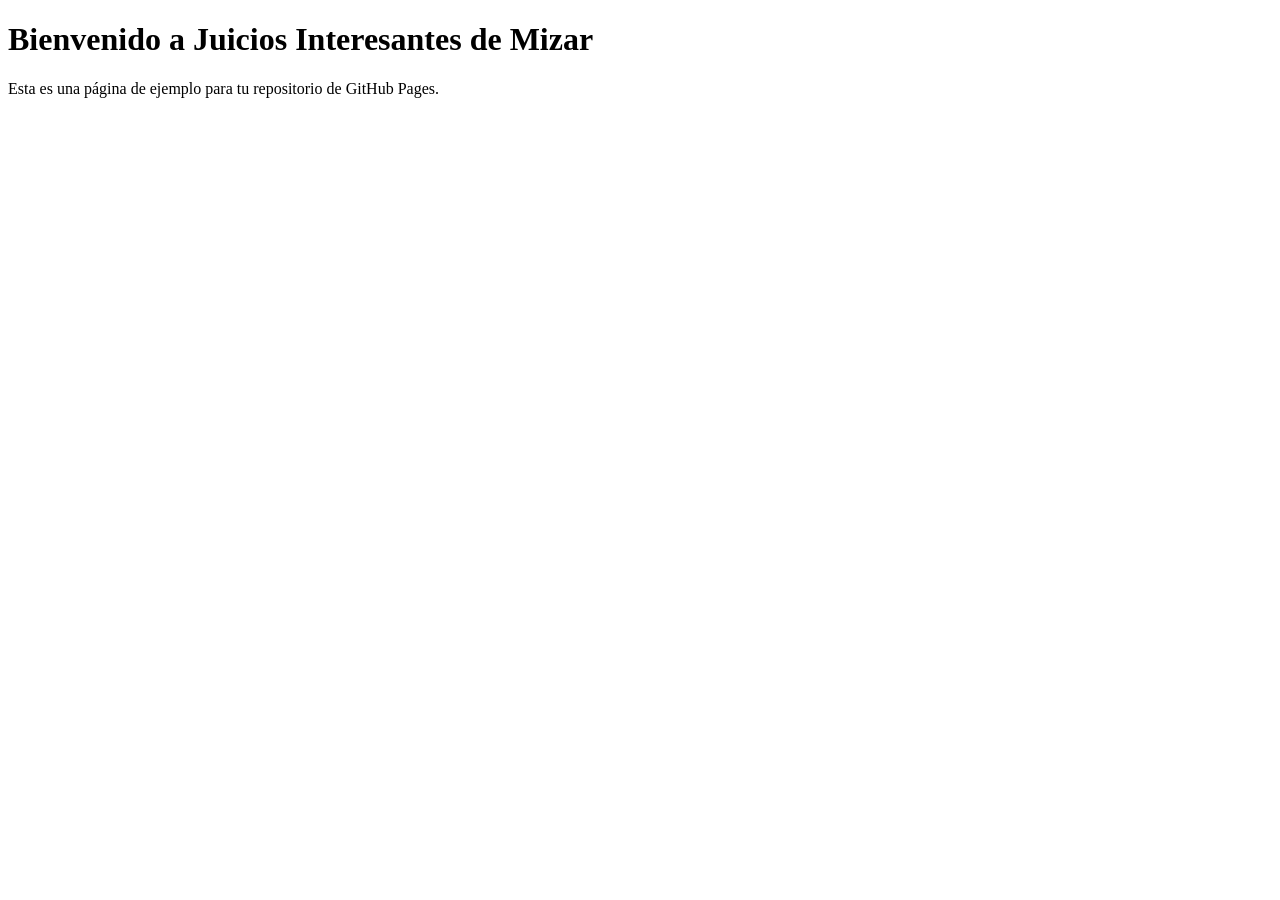
==== index.html @ 7714aa88 "Update index.html" ====
<!DOCTYPE html>
<html lang="es">
<head>
    <meta charset="UTF-8">
    <meta name="viewport" content="width=device-width, initial-scale=1.0">
    <title>Juicios Interesantes de Mizar</title>
</head>
<body>
    <h1>Bienvenido a Juicios Interesantes de Mizar</h1>
    <p>Esta es una página de ejemplo para tu repositorio de GitHub Pages.</p>
</body>
</html>
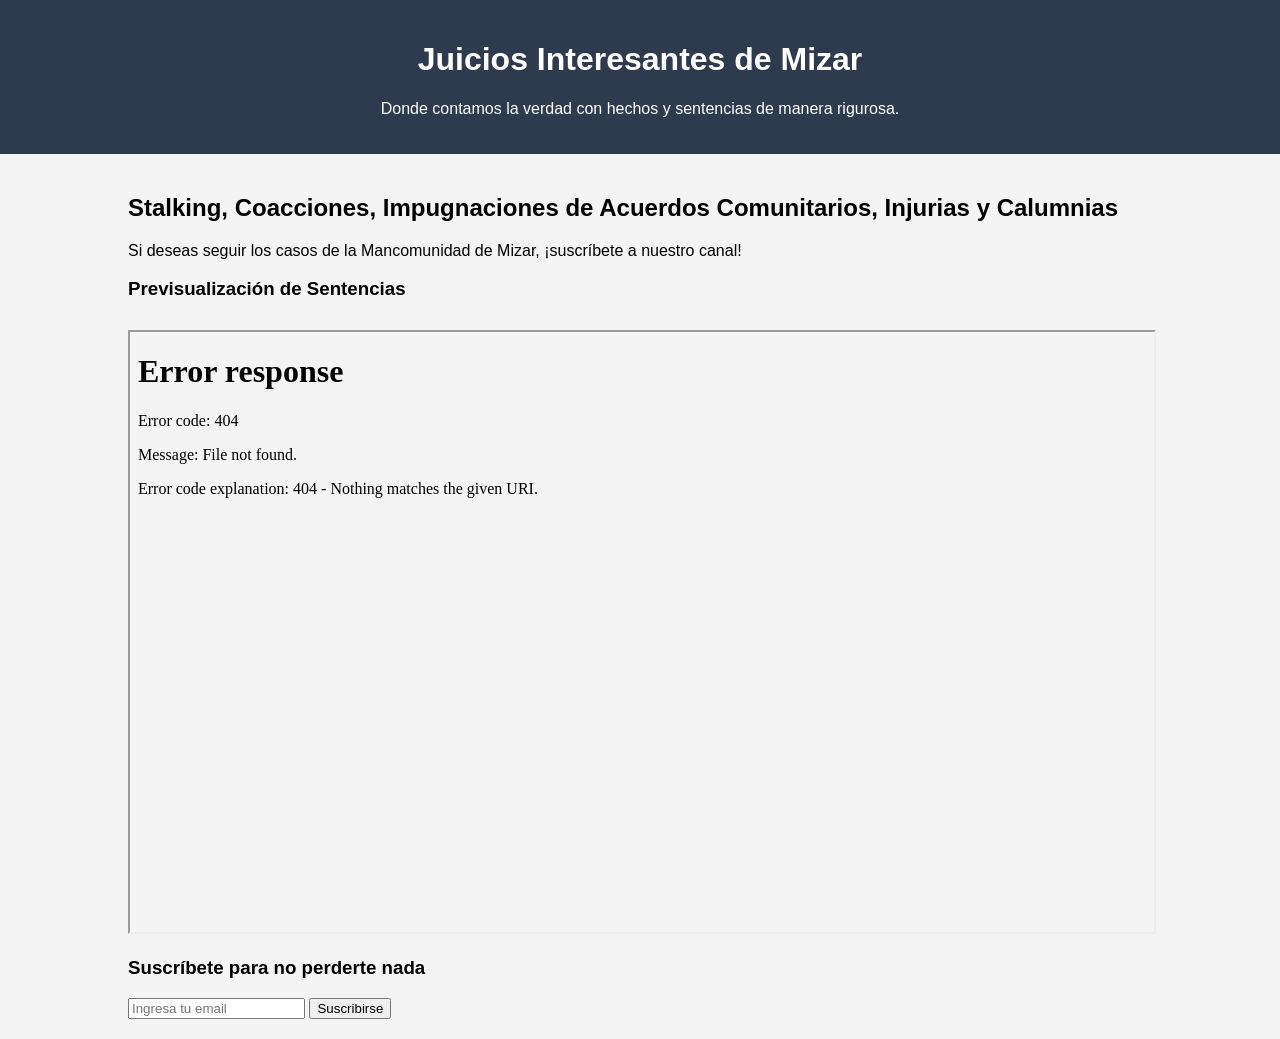
==== commit 9e11c2b2: "Update index.html" ====
--- a/index.html
+++ b/index.html
@@ -4,9 +4,60 @@
     <meta charset="UTF-8">
     <meta name="viewport" content="width=device-width, initial-scale=1.0">
     <title>Juicios Interesantes de Mizar</title>
+    <link rel="stylesheet" href="style.css">
+    <style>
+        /* Aquí puedes agregar tu CSS para personalizar el estilo */
+        body {
+            font-family: Arial, sans-serif;
+            background-color: #f4f4f4;
+            margin: 0;
+            padding: 0;
+        }
+        header {
+            background-color: #2e3b4e;
+            color: white;
+            padding: 20px;
+            text-align: center;
+        }
+        .container {
+            width: 80%;
+            margin: 0 auto;
+            padding: 20px;
+        }
+        .pdf-container {
+            text-align: center;
+            margin-top: 30px;
+        }
+    </style>
 </head>
 <body>
-    <h1>Bienvenido a Juicios Interesantes de Mizar</h1>
-    <p>Esta es una página de ejemplo para tu repositorio de GitHub Pages.</p>
+
+<header>
+    <h1>Juicios Interesantes de Mizar</h1>
+    <p>Donde contamos la verdad con hechos y sentencias de manera rigurosa.</p>
+</header>
+
+<div class="container">
+    <section>
+        <h2>Stalking, Coacciones, Impugnaciones de Acuerdos Comunitarios, Injurias y Calumnias</h2>
+        <p>Si deseas seguir los casos de la Mancomunidad de Mizar, ¡suscríbete a nuestro canal!</p>
+    </section>
+
+    <section>
+        <h3>Previsualización de Sentencias</h3>
+        <div class="pdf-container">
+            <iframe src="URL_DEL_PDF" width="100%" height="600px"></iframe>
+        </div>
+    </section>
+
+    <section>
+        <h3>Suscríbete para no perderte nada</h3>
+        <form action="MAILCHIMP_FORM_URL" method="POST">
+            <input type="email" name="EMAIL" placeholder="Ingresa tu email" required>
+            <button type="submit">Suscribirse</button>
+        </form>
+    </section>
+</div>
+
 </body>
 </html>
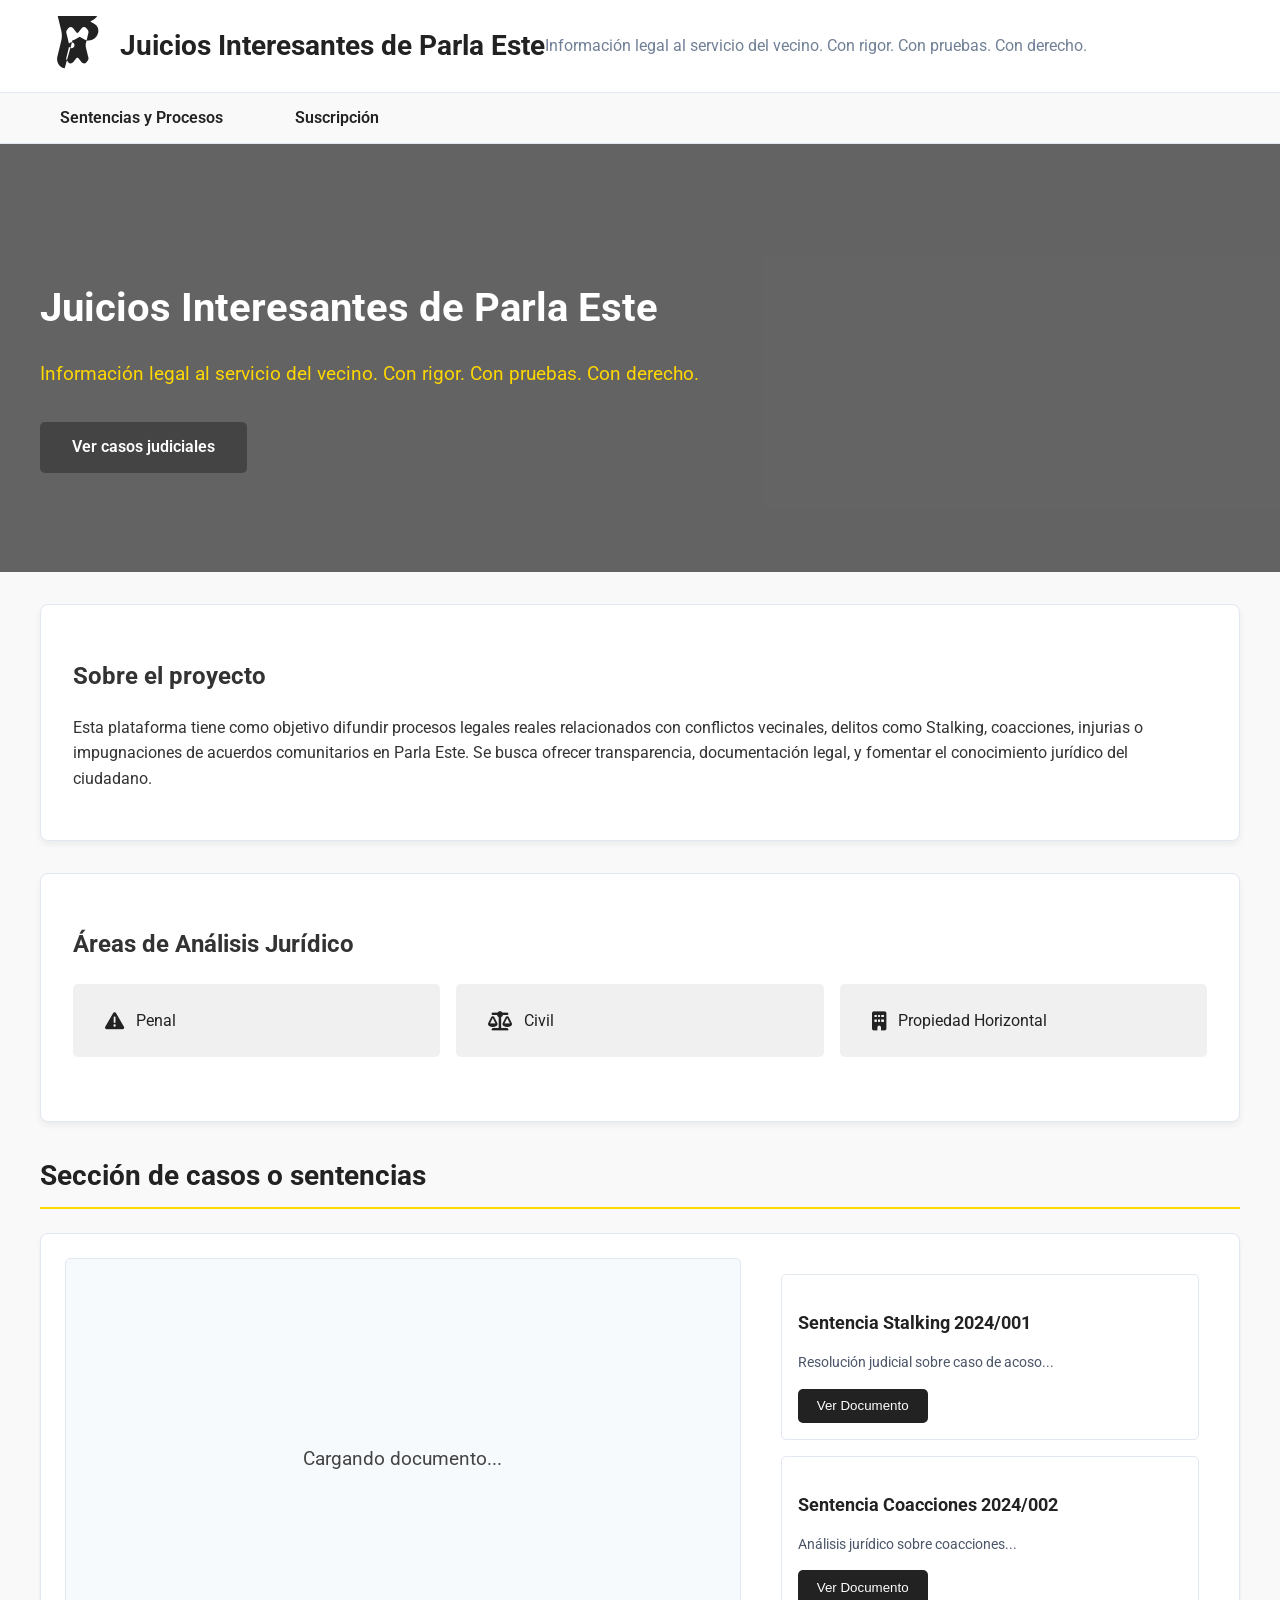
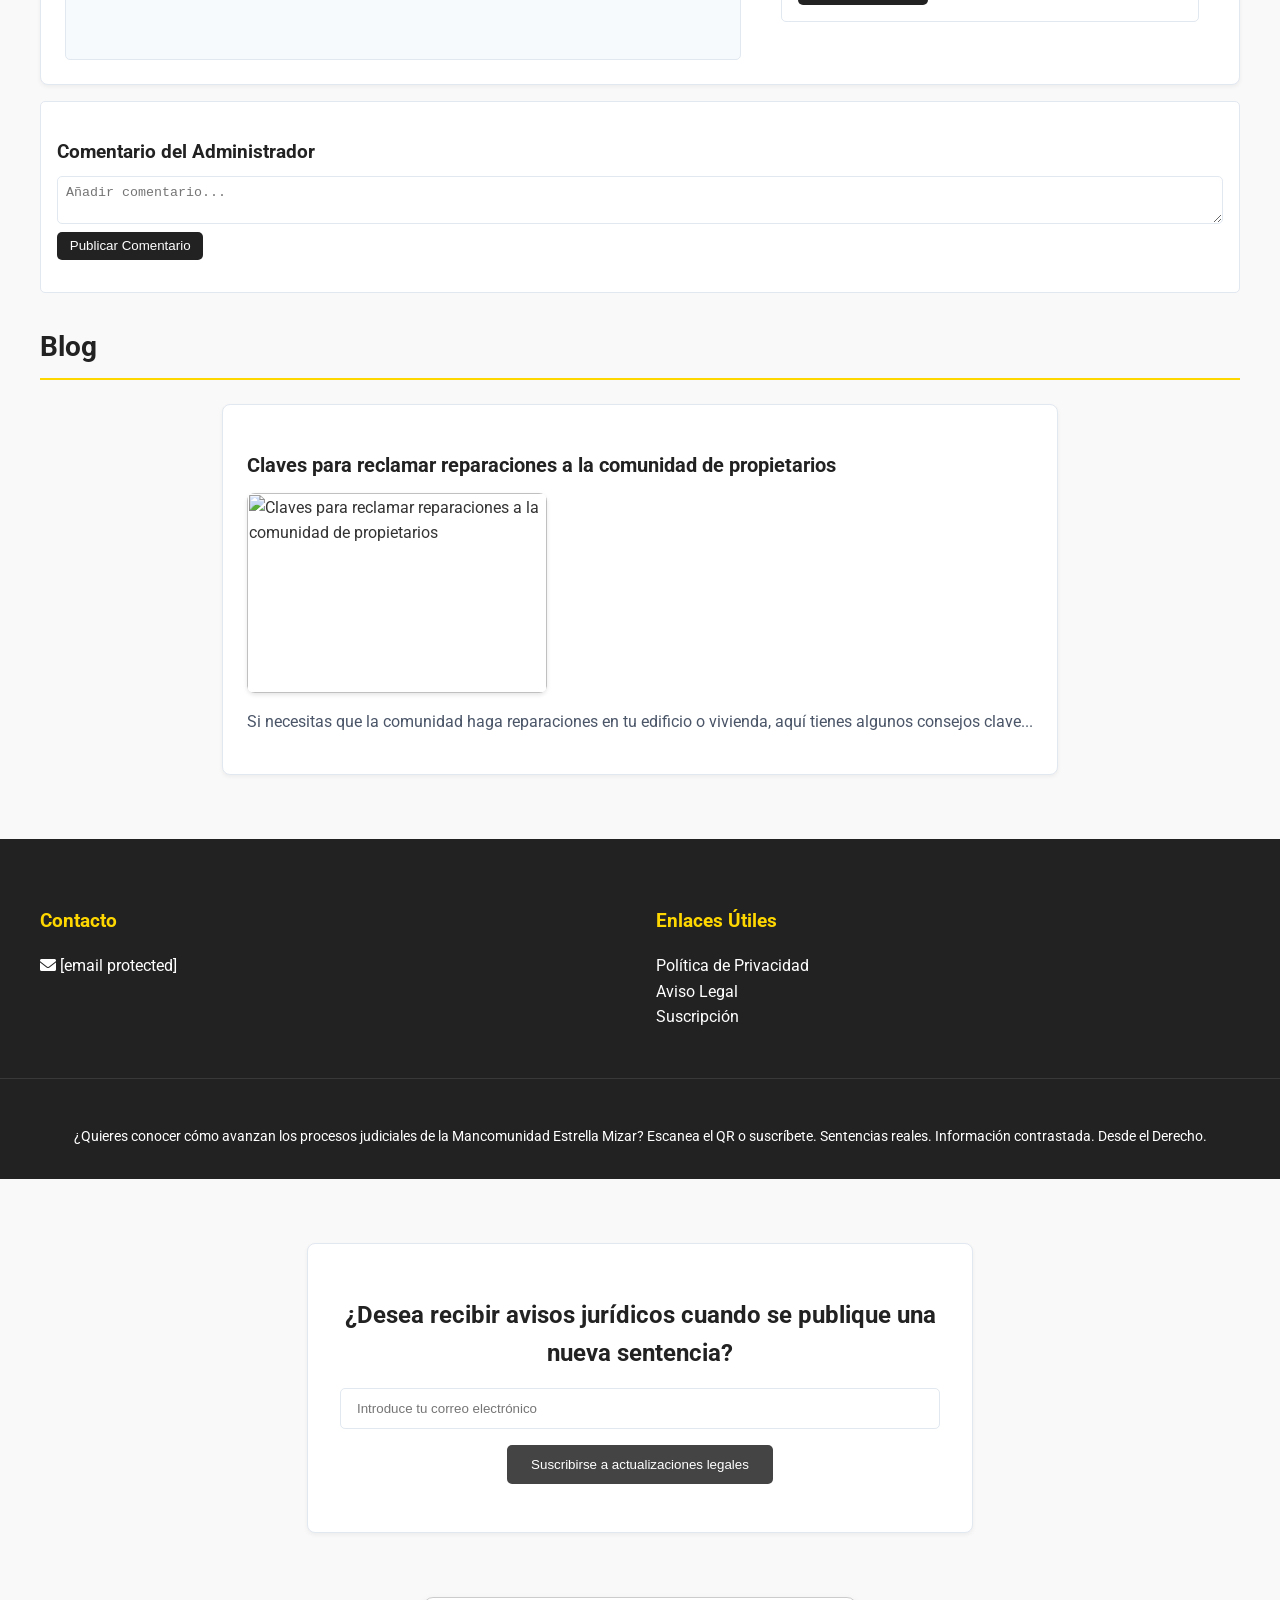
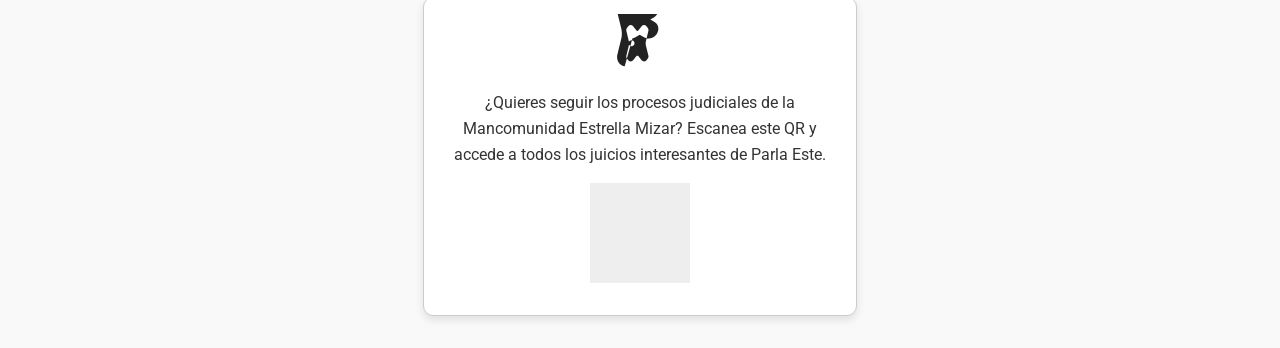
==== commit 329e0316: "Add files via upload" ====
--- a/index.html
+++ b/index.html
@@ -1,63 +1,180 @@
-<!DOCTYPE html>
-<html lang="es">
-<head>
-    <meta charset="UTF-8">
-    <meta name="viewport" content="width=device-width, initial-scale=1.0">
-    <title>Juicios Interesantes de Mizar</title>
-    <link rel="stylesheet" href="style.css">
-    <style>
-        /* Aquí puedes agregar tu CSS para personalizar el estilo */
-        body {
-            font-family: Arial, sans-serif;
-            background-color: #f4f4f4;
-            margin: 0;
-            padding: 0;
-        }
-        header {
-            background-color: #2e3b4e;
-            color: white;
-            padding: 20px;
-            text-align: center;
-        }
-        .container {
-            width: 80%;
-            margin: 0 auto;
-            padding: 20px;
-        }
-        .pdf-container {
-            text-align: center;
-            margin-top: 30px;
-        }
-    </style>
-</head>
-<body>
-
-<header>
-    <h1>Juicios Interesantes de Mizar</h1>
-    <p>Donde contamos la verdad con hechos y sentencias de manera rigurosa.</p>
-</header>
-
-<div class="container">
-    <section>
-        <h2>Stalking, Coacciones, Impugnaciones de Acuerdos Comunitarios, Injurias y Calumnias</h2>
-        <p>Si deseas seguir los casos de la Mancomunidad de Mizar, ¡suscríbete a nuestro canal!</p>
-    </section>
-
-    <section>
-        <h3>Previsualización de Sentencias</h3>
-        <div class="pdf-container">
-            <iframe src="URL_DEL_PDF" width="100%" height="600px"></iframe>
-        </div>
-    </section>
-
-    <section>
-        <h3>Suscríbete para no perderte nada</h3>
-        <form action="MAILCHIMP_FORM_URL" method="POST">
-            <input type="email" name="EMAIL" placeholder="Ingresa tu email" required>
-            <button type="submit">Suscribirse</button>
-        </form>
-    </section>
-</div>
-
-</body>
-</html>
+<html lang="es">
+<head>
+    <meta charset="UTF-8">
+    <meta name="viewport" content="width=device-width, initial-scale=1.0">
+    <title>Juicios Interesantes de Parla Este</title>
+    <link rel="stylesheet" href="style.css">
+    <script src="https://cdnjs.cloudflare.com/ajax/libs/pdf.js/3.4.120/pdf.min.js"></script>
+    <script>pdfjsLib.GlobalWorkerOptions.workerSrc = 'https://cdnjs.cloudflare.com/ajax/libs/pdf.js/3.4.120/pdf.worker.min.js';</script>
+    <script src="script.js" type="module"></script>
+    <link rel="stylesheet" href="https://fonts.googleapis.com/css2?family=Open+Sans:wght@400;600&family=Roboto:wght@400;700&display=swap">
+    <link rel="stylesheet" href="https://cdnjs.cloudflare.com/ajax/libs/font-awesome/6.0.0/css/all.min.css" 
+        integrity="sha512-9usAa10IRO0HhonpyAIVpjrylPvoDwiPUiKdWk5t3PyolY1cOd4DSE0Ga+ri4AuTroPR5aQvXU9xC6qOPnzFeg==" 
+        crossorigin="anonymous" referrerpolicy="no-referrer" />
+</head>
+<body>
+    <header>
+        <div class="header-content">
+            <svg class="logo" viewBox="0 0 100 100" width="60" height="60">
+                <!-- Justice - Themis Goddess -->
+                <path d="M41.2,87.2c-1.6,0-3.2-0.4-4.6-1.2c-6.4-3.7-9.4-11-7.6-18.3l6.5-26.8c0.6-2.6,0.9-5.3,0.9-8.1c0-2.8-0.3-5.4-0.9-8.1
+	l-6.5-26.8c-1.8-7.3,1.2-14.6,7.6-18.3c3.3-1.9,7.2-3,11.1-3c4.1,0,8,1.2,11.3,3.2l7.2,4.2l7.2-4.2c6.7-3.9,15.3-2.1,20.7,4.6
+	c5.4,6.7,3.6,15.3-3.1,20.7l-7.2,4.2l7.2,4.2c6.7,3.9,8.5,12.5,3.1,20.7c-5.4,6.7-14,8.5-20.7,4.6l-7.2-4.2l-7.2,4.2
+	c-1.5,0.9-3.2,1.4-4.8,1.7L41.2,87.2z M44.9,74.1l2.6,3.3c0.9,1.1,2.3,1.7,3.7,1.7c1.4,0,2.7-0.5,3.7-1.4l5.9-7.5c0.8-1,2.2-1,3,0
+	l5.9,7.5c0.9,0.9,2.3,1.4,3.7,1.4c1.4,0,2.7-0.5,3.7-1.7l2.6-3.3c1.1-1.4,1.4-3.2,0.9-5l-3.9-15.9c-0.4-1.4-0.6-2.9-0.6-4.4
+	c0-1.5,0.2-2.9,0.6-4.4l3.9-15.9c0.5-1.8,0.2-3.7-0.9-5l-2.6-3.3c-0.9-1.1-2.3-1.7-3.7-1.7c-1.4,0-2.7,0.5-3.7,1.4l-5.9,7.5
+	c-0.8,1-2.2,1-3,0l-5.9-7.5c-0.9-0.9-2.3-1.4-3.7-1.4c-1.4,0-2.7,0.5-3.7,1.7l-2.6,3.3c-1.1,1.4-1.4,3.2-0.9,5l3.9,15.9
+	c0.4,1.4,0.6,2.9,0.6,4.4c0,1.5-0.2,2.9-0.6,4.4l-3.9,15.9C43.5,70.9,43.8,72.7,44.9,74.1z M47.7,48.8c0-2.7,2.2-4.9,4.9-4.9
+	c2.7,0,4.9,2.2,4.9,4.9c0,2.7-2.2,4.9-4.9,4.9C49.9,53.7,47.7,51.5,47.7,48.8z" fill="#222"/>
+            </svg>
+            <h1>Juicios Interesantes de Parla Este</h1>
+            <p>Información legal al servicio del vecino. Con rigor. Con pruebas. Con derecho.</p>
+        </div>
+    </header>
+
+    <nav class="main-nav">
+        <ul>
+            <li><a href="#sentencias-parla-este">Sentencias y Procesos</a></li>
+            <li><a href="#subscription">Suscripción</a></li>
+        </ul>
+    </nav>
+
+    <section class="hero-section">
+        <div class="hero-overlay"></div>
+        <div class="hero-content">
+            <h2 class="animated-title">Juicios Interesantes de Parla Este</h2>
+            <p class="animated-subtitle">Información legal al servicio del vecino. Con rigor. Con pruebas. Con derecho.</p>
+            <a href="#sentencias-parla-este" class="btn-primary">Ver casos judiciales</a>
+        </div>
+    </section>
+
+    <section id="main-content">
+        <section id="admin-login" class="professional-card">
+            <h2>Admin Login</h2>
+            <form id="admin-form">
+                <input type="text" id="admin-username" placeholder="Usuario" required>
+                <input type="password" id="admin-password" placeholder="Contraseña" required>
+                <button type="submit">Login</button>
+            </form>
+        </section>
+
+        <section id="sobre-nosotros" class="professional-card">
+            <h2>Sobre el proyecto</h2>
+            <p>Esta plataforma tiene como objetivo difundir procesos legales reales relacionados con conflictos vecinales, delitos como Stalking, coacciones, injurias o impugnaciones de acuerdos comunitarios en Parla Este. Se busca ofrecer transparencia, documentación legal, y fomentar el conocimiento jurídico del ciudadano.</p>
+        </section>
+
+        <section id="areas-analisis" class="professional-card">
+            <h2>Áreas de Análisis Jurídico</h2>
+            <ul class="areas-list">
+                <li>
+                    <a href="#" class="area-category" data-area="penal">
+                        <i class="fas fa-exclamation-triangle"></i> Penal
+                    </a>
+                    <ul class="area-sublist" data-area="penal">
+                    </ul>
+                </li>
+                <li>
+                    <a href="#" class="area-category" data-area="civil">
+                        <i class="fas fa-balance-scale"></i> Civil
+                    </a>
+                    <ul class="area-sublist" data-area="civil">
+                    </ul>
+                </li>
+                <li>
+                    <a href="#" class="area-category" data-area="propiedad-horizontal">
+                        <i class="fas fa-building"></i> Propiedad Horizontal
+                    </a>
+                    <ul class="area-sublist" data-area="propiedad-horizontal">
+                    </ul>
+                </li>
+            </ul>
+        </section>
+
+        <section id="sentencias-parla-este" class="document-section">
+            <h2>Sección de casos o sentencias</h2>
+            <div class="document-viewer">
+                <div id="pdf-container">
+                    <canvas id="pdf-viewer"></canvas>
+                    <div id="pdf-loader">Cargando documento...</div>
+                    <div id="pdf-error"></div>
+                    <div class="pdf-controls">
+                        <button id="prev-page">Anterior</button>
+                        <span id="page-num"></span> / <span id="page-count"></span>
+                        <button id="next-page">Siguiente</button>
+                    </div>
+                </div>
+                <div class="document-list">
+                    <!-- Documents will be loaded here -->
+                </div>
+            </div>
+            <div id="admin-comment-area">
+                <h3>Comentario del Administrador</h3>
+                <form id="admin-comment-form">
+                    <textarea id="admin-comment" placeholder="Añadir comentario..." required></textarea>
+                    <button type="submit">Publicar Comentario</button>
+                </form>
+                <div id="admin-comments-list"></div>
+            </div>
+        </section>
+
+        <section id="blog" class="gallery-section">
+            <h2>Blog</h2>
+            <div class="image-grid">
+                <!-- Blog posts will be loaded here -->
+            </div>
+        </section>
+    </section>
+
+    <footer>
+        <div class="footer-content">
+            <div class="footer-section">
+                <h3>Contacto</h3>
+                <p><i class="fas fa-envelope"></i> <a href="/cdn-cgi/l/email-protection" class="__cf_email__" data-cfemail="afc6c1c9c0efc5dac6ccc6c0dcdfceddc3cecadcdbca81ccc0c2">[email&#160;protected]</a></p>
+            </div>
+            <div class="footer-section">
+                <h3>Enlaces Útiles</h3>
+                <ul>
+                    <li><a href="#">Política de Privacidad</a></li>
+                    <li><a href="#">Aviso Legal</a></li>
+                    <li><a href="#subscription">Suscripción</a></li>
+                </ul>
+            </div>
+        </div>
+        <div class="footer-bottom">
+            <p>¿Quieres conocer cómo avanzan los procesos judiciales de la Mancomunidad Estrella Mizar? Escanea el QR o suscríbete. Sentencias reales. Información contrastada. Desde el Derecho.</p>
+        </div>
+    </footer>
+
+    <section id="subscription" class="subscription-section">
+        <div class="subscription-content">
+            <h2>¿Desea recibir avisos jurídicos cuando se publique una nueva sentencia?</h2>
+            <form id="subscription-form">
+                <input type="email" placeholder="Introduce tu correo electrónico" required>
+                <button type="submit">Suscribirse a actualizaciones legales</button>
+            </form>
+        </div>
+    </section>
+
+    <div id="tarjeta-buzoneo" class="tarjeta-buzoneo">
+        <div class="tarjeta-content">
+            <div class="tarjeta-logo">
+                <svg class="logo" viewBox="0 0 100 100" width="60" height="60">
+                    <!-- Justice Scale and Owl -->
+                    <path d="M41.2,87.2c-1.6,0-3.2-0.4-4.6-1.2c-6.4-3.7-9.4-11-7.6-18.3l6.5-26.8c0.6-2.6,0.9-5.3,0.9-8.1c0-2.8-0.3-5.4-0.9-8.1
+	l-6.5-26.8c-1.8-7.3,1.2-14.6,7.6-18.3c3.3-1.9,7.2-3,11.1-3c4.1,0,8,1.2,11.3,3.2l7.2,4.2l7.2-4.2c6.7-3.9,15.3-2.1,20.7,4.6
+	c5.4,6.7,3.6,15.3-3.1,20.7l-7.2,4.2l7.2,4.2c6.7,3.9,8.5,12.5,3.1,20.7c-5.4,6.7-14,8.5-20.7,4.6l-7.2-4.2l-7.2,4.2
+	c-1.5,0.9-3.2,1.4-4.8,1.7L41.2,87.2z M44.9,74.1l2.6,3.3c0.9,1.1,2.3,1.7,3.7,1.7c1.4,0,2.7-0.5,3.7-1.4l5.9-7.5c0.8-1,2.2-1,3,0
+	l5.9,7.5c0.9,0.9,2.3,1.4,3.7,1.4c1.4,0,2.7-0.5,3.7-1.7l2.6-3.3c1.1-1.4,1.4-3.2,0.9-5l-3.9-15.9c-0.4-1.4-0.6-2.9-0.6-4.4
+	c0-1.5,0.2-2.9,0.6-4.4l3.9-15.9c0.5-1.8,0.2-3.7-0.9-5l-2.6-3.3c-0.9-1.1-2.3-1.7-3.7-1.7c-1.4,0-2.7,0.5-3.7,1.4l-5.9,7.5
+	c-0.8,1-2.2,1-3,0l-5.9-7.5c-0.9-0.9-2.3-1.4-3.7-1.4c-1.4,0-2.7,0.5-3.7,1.7l-2.6,3.3c-1.1,1.4-1.4,3.2-0.9,5l3.9,15.9
+	c0.4,1.4,0.6,2.9,0.6,4.4c0,1.5-0.2,2.9-0.6,4.4l-3.9,15.9C43.5,70.9,43.8,72.7,44.9,74.1z M47.7,48.8c0-2.7,2.2-4.9,4.9-4.9
+	c2.7,0,4.9,2.2,4.9,4.9c0,2.7-2.2,4.9-4.9,4.9C49.9,53.7,47.7,51.5,47.7,48.8z" fill="#222"/>
+            </svg>
+            <p>¿Quieres seguir los procesos judiciales de la Mancomunidad Estrella Mizar? Escanea este QR y accede a todos los juicios interesantes de Parla Este.</p>
+            <div class="tarjeta-qr">
+                <!-- QR Code goes here -->
+            </div>
+        </div>
+    </div>
+<script data-cfasync="false" src="/cdn-cgi/scripts/5c5dd728/cloudflare-static/email-decode.min.js"></script></body>
+</html>
--- a/style.css
+++ b/style.css
@@ -0,0 +1,820 @@
+:root {
+    --primary-color: #222; /* Black */
+    --secondary-color: #444; /* Dark Grey */
+    --accent-color: #FFD700; /* Gold/Yellow */
+    --text-color: #333; /* Darker text for readability */
+    --background-color: #f9f9f9; /* Light grey background */
+    --card-background: #fff; /* White cards */
+}
+
+body {
+    font-family: 'Roboto', sans-serif; /* Modern, readable font */
+    margin: 0;
+    padding: 0;
+    background-color: var(--background-color);
+    color: var(--text-color);
+    line-height: 1.6;
+}
+
+/* Header Styles */
+header {
+    background: #fff; /* White header */
+    color: var(--primary-color);
+    padding: 1rem 0;
+    border-bottom: 1px solid #e2e8f0;
+}
+
+.header-content {
+    max-width: 1200px;
+    margin: 0 auto;
+    padding: 0 2rem;
+    display: flex;
+    align-items: center;
+    justify-content: flex-start;
+}
+
+.logo {
+    width: 60px;
+    height: 60px;
+    margin-right: 20px;
+}
+
+.header-content h1 {
+    font-size: 1.75rem; /* Reduced size */
+    margin: 0;
+    font-weight: 700;
+}
+
+.header-content p {
+    font-size: 1rem;
+    color: #718096; /* Muted color */
+}
+
+/* Navigation Styles */
+.main-nav {
+    background: var(--background-color); /* Light background */
+    box-shadow: none; /* Reduced shadow */
+    position: sticky;
+    top: 0;
+    z-index: 1000;
+    border-bottom: 1px solid #e2e8f0;
+}
+
+.main-nav ul {
+    max-width: 1200px;
+    margin: 0 auto;
+    padding: 0 2rem;
+    list-style: none;
+    display: flex;
+    justify-content: flex-start; /* Align left */
+}
+
+.main-nav li {
+    margin-right: 2rem; /* Spacing between items */
+}
+
+.main-nav a {
+    display: block;
+    padding: 0.75rem 1.25rem;
+    color: var(--primary-color);
+    text-decoration: none;
+    font-weight: 600;
+    transition: color 0.3s ease;
+    border-radius: 5px;
+}
+
+.main-nav a:hover {
+    color: var(--secondary-color);
+    background-color: var(--accent-color); /* Highlight on hover */
+}
+
+/* Hero Section */
+.hero-section {
+    position: relative;
+    background: url('https://images.unsplash.com/photo-1555501579-142572666094?q=80&w=2070&auto=format&fit=crop&ixlib=rb-4.0.3&ixid=M3wxMjA3fDB8MHxwaG90by1wYWdlfHx8fGVufDB8fHx8fA%3D%3D') center/cover no-repeat; /* New image */
+    min-height: 300px;
+    display: flex;
+    align-items: center;
+    justify-content: center;
+    text-align: left; /* Align text left */
+    color: white;
+    padding: 4rem 2rem;
+}
+
+.hero-overlay {
+    position: absolute;
+    top: 0;
+    left: 0;
+    right: 0;
+    bottom: 0;
+    background: rgba(0, 0, 0, 0.6); /* Darker overlay */
+    z-index: 1;
+}
+
+.hero-content {
+    position: relative;
+    z-index: 2;
+    max-width: 1200px;
+    width: 100%;
+    margin: 0 auto;
+}
+
+.hero-content h2 {
+    font-size: 2.5rem; /* Adjusted size */
+    margin-bottom: 1rem;
+    font-weight: 700;
+}
+
+.hero-content p {
+    font-size: 1.2rem;
+    margin-bottom: 2rem;
+    color: var(--accent-color); /* Light text color */
+}
+
+.btn-primary {
+    display: inline-block;
+    background-color: var(--secondary-color);
+    color: white;
+    padding: 0.8rem 2rem;
+    border-radius: 5px;
+    font-weight: 600;
+    text-decoration: none;
+    transition: background 0.3s ease;
+}
+
+.btn-primary:hover {
+    background-color: var(--primary-color);
+}
+
+/* Main Content */
+#main-content {
+    max-width: 1200px;
+    margin: 2rem auto;
+    padding: 0 2rem;
+}
+
+/* Professional Card */
+.professional-card {
+    background: var(--card-background);
+    border-radius: 8px;
+    padding: 2rem;
+    margin: 2rem 0;
+    box-shadow: 0 4px 6px rgba(0,0,0,0.05);
+    border: 1px solid #e2e8f0;
+}
+
+.professional-card ul {
+    list-style-type: none; 
+    padding-left: 0; 
+    display: grid;
+    grid-template-columns: repeat(auto-fit, minmax(250px, 1fr)); 
+    gap: 1rem;
+}
+
+.professional-card ul li {
+    display: flex;
+    align-items: center;
+    padding: 0.75rem 1rem;
+    background-color: #f0f0f0;
+    color: var(--primary-color);
+    border-radius: 5px;
+}
+
+.professional-card ul li i {
+    margin-right: 0.75rem;
+    font-size: 1.2rem;
+}
+
+/* Articles Section */
+.articles-section {
+    margin-bottom: 2rem;
+}
+
+.articles-section h2,
+.document-section h2,
+.comments-section h2,
+.gallery-section h2 {
+    font-size: 1.75rem;
+    color: var(--primary-color);
+    margin-bottom: 1.5rem;
+    border-bottom: 2px solid var(--accent-color);
+    padding-bottom: 0.5rem;
+}
+
+.articles-container {
+    display: grid;
+    grid-template-columns: repeat(auto-fit, minmax(350px, 1fr));
+    gap: 1.5rem;
+}
+
+.article-item {
+    background: var(--card-background);
+    border-radius: 8px;
+    padding: 1.5rem;
+    box-shadow: 0 2px 4px rgba(0, 0, 0, 0.05);
+    border: 1px solid #e2e8f0;
+    transition: transform 0.2s ease;
+}
+
+.article-item:hover {
+    transform: translateY(-3px);
+    box-shadow: 0 4px 8px rgba(0, 0, 0, 0.1);
+}
+
+.article-item h3 {
+    margin-bottom: 0.75rem;
+    color: var(--primary-color);
+    font-size: 1.25rem;
+}
+
+.article-item a {
+    text-decoration: none;
+    color: inherit;
+}
+
+.article-item p {
+    color: #4a5568;
+    font-size: 1rem;
+}
+
+/* Document Section */
+.document-section {
+    margin-bottom: 2rem;
+}
+
+.document-viewer {
+    display: grid;
+    grid-template-columns: 3fr 2fr;
+    gap: 1.5rem;
+    background: var(--card-background);
+    padding: 1.5rem;
+    border-radius: 8px;
+    box-shadow: 0 2px 4px rgba(0, 0, 0, 0.05);
+    border: 1px solid #e2e8f0;
+}
+
+#pdf-container {
+    min-height: 400px;
+    background: #f7fafc;
+    border-radius: 5px;
+    overflow: hidden;
+    border: 1px solid #e2e8f0;
+    position: relative; 
+}
+
+#pdf-viewer {
+    width: 100%;
+    height: 100%;
+}
+
+#pdf-loader {
+    position: absolute;
+    top: 50%;
+    left: 50%;
+    transform: translate(-50%, -50%);
+    font-size: 1.2rem;
+    color: var(--secondary-color);
+}
+
+#pdf-error {
+    position: absolute;
+    top: 50%;
+    left: 50%;
+    transform: translate(-50%, -50%);
+    color: red;
+    font-size: 1.2rem;
+}
+
+.pdf-controls {
+    text-align: center;
+    margin-top: 0.5rem;
+}
+
+.pdf-controls button {
+    background: var(--primary-color);
+    color: white;
+    border: none;
+    padding: 0.4rem 0.8rem;
+    border-radius: 5px;
+    cursor: pointer;
+    transition: background-color 0.3s ease;
+    margin: 0 0.5rem;
+}
+
+.pdf-controls button:hover {
+    background: var(--secondary-color);
+}
+
+.document-list {
+    padding: 1rem;
+    border-radius: 5px;
+}
+
+.document-item {
+    background: #fff;
+    border-radius: 5px;
+    padding: 1rem;
+    margin-bottom: 1rem;
+    border: 1px solid #e2e8f0;
+    transition: transform 0.2s ease;
+}
+
+.document-item:hover {
+    transform: translateX(3px);
+    box-shadow: 0 2px 4px rgba(0, 0, 0, 0.05);
+}
+
+.document-item h3 {
+    color: var(--primary-color);
+    font-size: 1.1rem;
+    margin-bottom: 0.5rem;
+}
+
+.document-item p {
+    color: #4a5568;
+    font-size: 0.9rem;
+}
+
+.view-doc-btn {
+    background: var(--primary-color);
+    color: white;
+    border: none;
+    padding: 0.6rem 1.2rem;
+    border-radius: 5px;
+    cursor: pointer;
+    transition: background-color 0.3s ease;
+}
+
+.view-doc-btn:hover {
+    background: var(--secondary-color);
+}
+
+/* Blog Section */
+.blog-post {
+    background: var(--card-background);
+    border-radius: 8px;
+    padding: 1.5rem;
+    box-shadow: 0 2px 4px rgba(0, 0, 0, 0.05);
+    border: 1px solid #e2e8f0;
+    transition: transform 0.2s ease;
+}
+
+.blog-post:hover {
+    transform: translateY(-3px);
+    box-shadow: 0 4px 8px rgba(0, 0, 0, 0.1);
+}
+
+.blog-post h3 {
+    margin-bottom: 0.75rem;
+    color: var(--primary-color);
+    font-size: 1.25rem;
+}
+
+.blog-post p {
+    color: #4a5568;
+    font-size: 1rem;
+}
+
+/* Admin Comment Area */
+#admin-comment-area {
+    margin-top: 1rem;
+    padding: 1rem;
+    background: var(--card-background);
+    border: 1px solid #e2e8f0;
+    border-radius: 5px;
+}
+
+#admin-comment-area h3 {
+    font-size: 1.2rem;
+    color: var(--primary-color);
+    margin-bottom: 0.5rem;
+}
+
+#admin-comment-form textarea {
+    width: 100%;
+    padding: 0.5rem;
+    border: 1px solid #e2e8f0;
+    border-radius: 5px;
+    margin-bottom: 0.5rem;
+    resize: vertical;
+}
+
+#admin-comment-form button {
+    background: var(--primary-color);
+    color: white;
+    border: none;
+    padding: 0.4rem 0.8rem;
+    border-radius: 5px;
+    cursor: pointer;
+    transition: background-color 0.3s ease;
+}
+
+#admin-comment-form button:hover {
+    background: var(--secondary-color);
+}
+
+#admin-comments-list .comment {
+    background: #f7f7f7;
+    border: 1px solid #e2e8f0;
+    padding: 0.5rem;
+    margin-bottom: 0.5rem;
+    border-radius: 5px;
+}
+
+/* Comments Section */
+.comments-section {
+    margin-bottom: 2rem;
+}
+
+#comment-form {
+    display: none;
+}
+
+.comments-section.moderator-mode #comment-form {
+    display: block;
+}
+
+.moderator-note {
+    font-size: 0.9rem;
+    font-style: italic;
+    color: var(--secondary-color);
+    margin-bottom: 1rem;
+}
+
+#comment-form textarea {
+    width: 100%;
+    padding: 0.8rem;
+    border: 1px solid #e2e8f0;
+    border-radius: 5px;
+    margin-bottom: 1rem;
+    resize: vertical;
+}
+
+#comment-form button {
+    background: var(--primary-color);
+    color: white;
+    border: none;
+    padding: 0.6rem 1.2rem;
+    border-radius: 5px;
+    cursor: pointer;
+    transition: background-color 0.3s ease;
+}
+
+#comment-form button:hover {
+    background: var(--secondary-color);
+}
+
+#comments-list .comment {
+    background: var(--card-background);
+    border-radius: 5px;
+    padding: 1rem;
+    margin-bottom: 1rem;
+    border: 1px solid #e2e8f0;
+}
+
+.comment-header {
+    display: flex;
+    justify-content: space-between;
+    align-items: center;
+    margin-bottom: 0.5rem;
+}
+
+.comment-header strong {
+    color: var(--primary-color);
+    font-size: 1rem;
+}
+
+.comment-header span {
+    color: #718096;
+    font-size: 0.8rem;
+}
+
+#comments-list .comment p {
+    color: #4a5568;
+    font-size: 0.9rem;
+}
+
+/* Galería de Imágenes */
+.gallery-section {
+    margin-bottom: 2rem;
+}
+
+.gallery-section h2 {
+    font-size: 1.75rem;
+    color: var(--primary-color);
+    margin-bottom: 1.5rem;
+    border-bottom: 2px solid var(--accent-color);
+    padding-bottom: 0.5rem;
+}
+
+.image-grid {
+    display: flex;
+    flex-wrap: wrap;
+    justify-content: space-around;
+    gap: 1rem;
+}
+
+.image-grid img {
+    border-radius: 8px;
+    box-shadow: 0 2px 4px rgba(0, 0, 0, 0.1);
+    transition: transform 0.3s ease;
+    width: 100%;
+    max-width: 400px;
+    height: auto;
+    object-fit: cover;
+}
+
+.image-grid img:hover {
+    transform: scale(1.05);
+}
+
+/* Subscription Section */
+.subscription-section {
+    max-width: 600px;
+    margin: 4rem auto;
+    padding: 2rem;
+    background: var(--card-background);
+    border-radius: 8px;
+    box-shadow: 0 2px 4px rgba(0, 0, 0, 0.05);
+    border: 1px solid #e2e8f0;
+    text-align: center;
+}
+
+.subscription-content h2 {
+    margin-bottom: 1rem;
+    color: var(--primary-color);
+    font-size: 1.5rem;
+}
+
+.subscription-content p {
+    margin-bottom: 1.5rem;
+    color: #4a5568;
+}
+
+#subscription-form {
+    display: flex;
+    flex-direction: column;
+    align-items: center;
+}
+
+#subscription-form input[type="email"] {
+    padding: 0.75rem 1rem;
+    border: 1px solid #e2e8f0;
+    border-radius: 5px;
+    width: 100%;
+    margin-bottom: 1rem;
+}
+
+#subscription-form button {
+    background: var(--secondary-color);
+    color: white;
+    border: none;
+    padding: 0.75rem 1.5rem;
+    border-radius: 5px;
+    cursor: pointer;
+    transition: background-color 0.3s ease;
+}
+
+#subscription-form button:hover {
+    background: var(--primary-color);
+}
+
+/* Footer Styles */
+footer {
+    background: var(--primary-color);
+    color: white;
+    padding: 3rem 0 1rem;
+    margin-top: 4rem;
+}
+
+.footer-content {
+    max-width: 1200px;
+    margin: 0 auto;
+    padding: 0 2rem;
+    display: grid;
+    grid-template-columns: repeat(auto-fit, minmax(250px, 1fr));
+    gap: 2rem;
+}
+
+.footer-section h3 {
+    color: var(--accent-color);
+    margin-bottom: 1rem;
+    font-size: 1.2rem;
+}
+
+.footer-section ul {
+    list-style: none;
+    padding: 0;
+}
+
+.footer-section a {
+    color: white;
+    text-decoration: none;
+    transition: color 0.3s ease;
+}
+
+.footer-section a:hover {
+    color: var(--accent-color);
+}
+
+.footer-bottom {
+    text-align: center;
+    padding-top: 2rem;
+    margin-top: 2rem;
+    border-top: 1px solid rgba(255,255,255,0.1);
+    font-size: 0.9rem;
+}
+
+/* Responsive Design */
+@media (max-width: 768px) {
+    .header-content {
+        flex-direction: column;
+        text-align: center;
+    }
+
+    .logo {
+        margin: 0 auto 1rem;
+    }
+
+    .main-nav ul {
+        flex-direction: column;
+        text-align: center;
+    }
+
+    .main-nav li {
+        margin-right: 0;
+        margin-bottom: 1rem;
+    }
+    
+    .hero-content {
+        text-align: center;
+    }
+
+    .hero-content h2 {
+        font-size: 2rem;
+    }
+
+    .articles-container {
+        grid-template-columns: 1fr;
+    }
+
+    .document-viewer {
+        grid-template-columns: 1fr;
+    }
+}
+
+/* Admin Login Styles */
+#admin-login {
+    display: none; 
+    text-align: center;
+}
+
+#admin-form {
+    display: flex;
+    flex-direction: column;
+    align-items: center;
+}
+
+#admin-form input[type="text"],
+#admin-form input[type="password"] {
+    padding: 0.75rem 1rem;
+    border: 1px solid #e2e8f0;
+    border-radius: 5px;
+    width: 80%;
+    margin-bottom: 1rem;
+    max-width: 300px;
+}
+
+#admin-form button {
+    background: var(--secondary-color);
+    color: white;
+    border: none;
+    padding: 0.75rem 1.5rem;
+    border-radius: 5px;
+    cursor: pointer;
+    transition: background-color 0.3s ease;
+}
+
+#admin-form button:hover {
+    background: var(--primary-color);
+}
+
+/* Tarjeta para buzoneo */
+.tarjeta-buzoneo {
+    max-width: 400px;
+    margin: 2rem auto;
+    background-color: white;
+    border: 1px solid #ccc;
+    border-radius: 10px;
+    box-shadow: 0 4px 8px rgba(0, 0, 0, 0.1);
+    padding: 1rem;
+    text-align: center;
+}
+
+.tarjeta-content {
+    display: flex;
+    flex-direction: column;
+    align-items: center;
+}
+
+.tarjeta-logo {
+    margin-bottom: 1rem;
+}
+
+.tarjeta-content p {
+    font-size: 1rem;
+    color: #333;
+    margin-bottom: 1rem;
+}
+
+.tarjeta-qr {
+    width: 100px;
+    height: 100px;
+    background-color: #eee; 
+    margin: 0 auto;
+}
+
+/* Areas de Analisis Juridico */
+.areas-list {
+    list-style: none;
+    padding: 0;
+}
+
+.areas-list li {
+    margin-bottom: 1rem;
+}
+
+.area-category {
+    display: flex;
+    align-items: center;
+    padding: 0.75rem 1rem;
+    background-color: #f0f0f0;
+    color: var(--primary-color);
+    text-decoration: none;
+    border-radius: 5px;
+    transition: background-color 0.3s ease;
+    cursor: pointer;
+}
+
+.area-category:hover {
+    background-color: #ddd;
+}
+
+.area-category i {
+    margin-right: 0.75rem;
+    font-size: 1.2rem;
+}
+
+.area-sublist {
+    list-style: none;
+    padding: 0;
+    margin-top: 0.5rem;
+    display: none; 
+}
+
+.area-sublist.active {
+    display: block; 
+}
+
+.area-sublist li {
+    padding: 0.5rem 1rem;
+    background-color: #fff;
+    border-radius: 5px;
+    margin-bottom: 0.5rem;
+    border: 1px solid #e2e8f0;
+}
+
+.area-sublist li i {
+    margin-right: 0.5rem;
+    font-size: 1rem;
+}
+
+/* Keyframes for animations */
+@keyframes fadeInUp {
+  from {
+    opacity: 0;
+    transform: translateY(20px);
+  }
+  to {
+    opacity: 1;
+    transform: translateY(0);
+  }
+}
+
+@keyframes fadeIn {
+  from {
+    opacity: 0;
+  }
+  to {
+    opacity: 1;
+  }
+}
+
+/* Applying animations to the title and subtitle */
+.animated-title {
+  animation: fadeInUp 1s ease-out;
+}
+
+.animated-subtitle {
+  animation: fadeIn 1.5s ease-out;
+}
